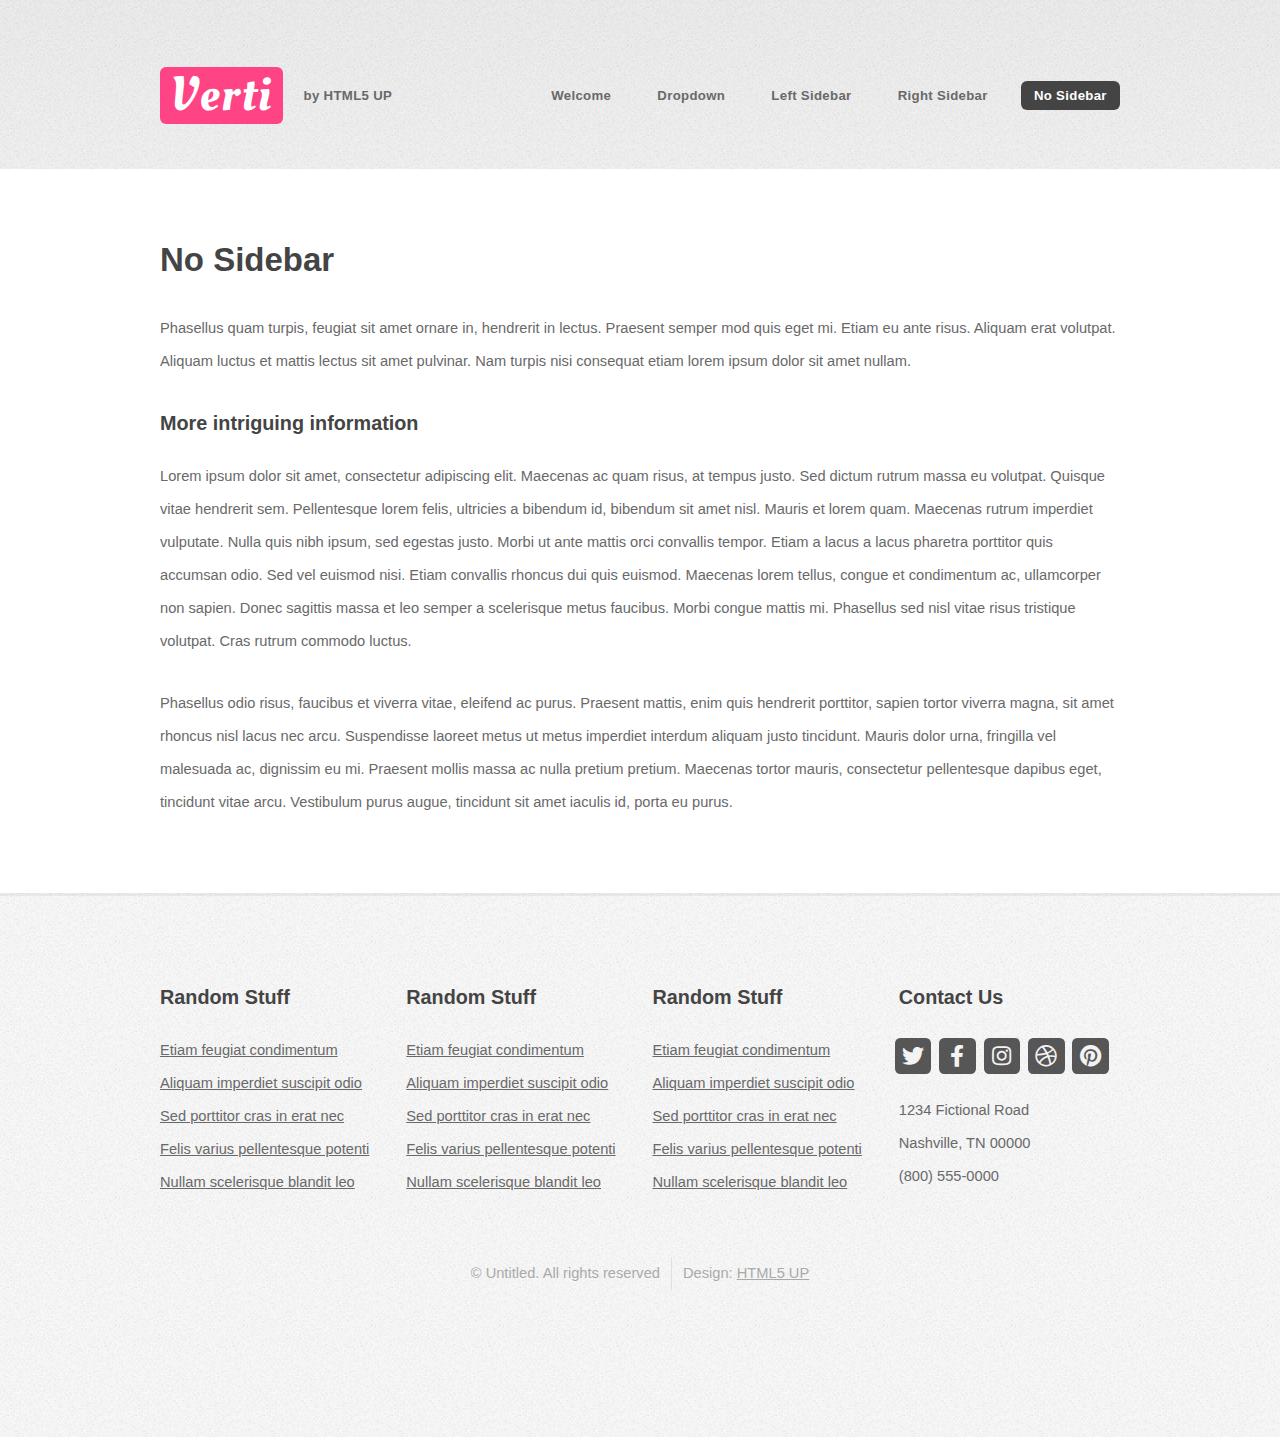
==== patterns.html @ 190aa1db "." ====
<!DOCTYPE HTML>
<!--
	Verti by HTML5 UP
	html5up.net | @ajlkn
	Free for personal and commercial use under the CCA 3.0 license (html5up.net/license)
-->
<html>
	<head>
		<title>Verti by HTML5 UP</title>
		<meta charset="utf-8" />
		<meta name="viewport" content="width=device-width, initial-scale=1, user-scalable=no" />
		<link rel="stylesheet" href="assets/css/main.css" />
	</head>
	<body class="is-preload no-sidebar">
		<div id="page-wrapper">

			<!-- Header -->
				<div id="header-wrapper">
					<header id="header" class="container">

						<!-- Logo -->
							<div id="logo">
								<h1><a href="index.html">Verti</a></h1>
								<span>by HTML5 UP</span>
							</div>

						<!-- Nav -->
							<nav id="nav">
								<ul>
									<li><a href="index.html">Welcome</a></li>
									<li>
										<a href="#">Dropdown</a>
										<ul>
											<li><a href="#">Lorem ipsum dolor</a></li>
											<li><a href="#">Magna phasellus</a></li>
											<li>
												<a href="#">Phasellus consequat</a>
												<ul>
													<li><a href="#">Lorem ipsum dolor</a></li>
													<li><a href="#">Phasellus consequat</a></li>
													<li><a href="#">Magna phasellus</a></li>
													<li><a href="#">Etiam dolore nisl</a></li>
												</ul>
											</li>
											<li><a href="#">Veroeros feugiat</a></li>
										</ul>
									</li>
									<li><a href="left-sidebar.html">Left Sidebar</a></li>
									<li><a href="right-sidebar.html">Right Sidebar</a></li>
									<li class="current"><a href="no-sidebar.html">No Sidebar</a></li>
								</ul>
							</nav>

					</header>
				</div>

			<!-- Main -->
				<div id="main-wrapper">
					<div class="container">
						<div id="content">

							<!-- Content -->
								<article>

									<h2>No Sidebar</h2>

									<p>Phasellus quam turpis, feugiat sit amet ornare in, hendrerit in lectus.
									Praesent semper mod quis eget mi. Etiam eu ante risus. Aliquam erat volutpat.
									Aliquam luctus et mattis lectus sit amet pulvinar. Nam turpis nisi
									consequat etiam lorem ipsum dolor sit amet nullam.</p>

									<h3>More intriguing information</h3>
									<p>Lorem ipsum dolor sit amet, consectetur adipiscing elit. Maecenas ac quam risus, at tempus
									justo. Sed dictum rutrum massa eu volutpat. Quisque vitae hendrerit sem. Pellentesque lorem felis,
									ultricies a bibendum id, bibendum sit amet nisl. Mauris et lorem quam. Maecenas rutrum imperdiet
									vulputate. Nulla quis nibh ipsum, sed egestas justo. Morbi ut ante mattis orci convallis tempor.
									Etiam a lacus a lacus pharetra porttitor quis accumsan odio. Sed vel euismod nisi. Etiam convallis
									rhoncus dui quis euismod. Maecenas lorem tellus, congue et condimentum ac, ullamcorper non sapien.
									Donec sagittis massa et leo semper a scelerisque metus faucibus. Morbi congue mattis mi.
									Phasellus sed nisl vitae risus tristique volutpat. Cras rutrum commodo luctus.</p>

									<p>Phasellus odio risus, faucibus et viverra vitae, eleifend ac purus. Praesent mattis, enim
									quis hendrerit porttitor, sapien tortor viverra magna, sit amet rhoncus nisl lacus nec arcu.
									Suspendisse laoreet metus ut metus imperdiet interdum aliquam justo tincidunt. Mauris dolor urna,
									fringilla vel malesuada ac, dignissim eu mi. Praesent mollis massa ac nulla pretium pretium.
									Maecenas tortor mauris, consectetur pellentesque dapibus eget, tincidunt vitae arcu.
									Vestibulum purus augue, tincidunt sit amet iaculis id, porta eu purus.</p>

								</article>

						</div>
					</div>
				</div>

			<!-- Footer -->
				<div id="footer-wrapper">
					<footer id="footer" class="container">
						<div class="row">
							<div class="col-3 col-6-medium col-12-small">

								<!-- Links -->
									<section class="widget links">
										<h3>Random Stuff</h3>
										<ul class="style2">
											<li><a href="#">Etiam feugiat condimentum</a></li>
											<li><a href="#">Aliquam imperdiet suscipit odio</a></li>
											<li><a href="#">Sed porttitor cras in erat nec</a></li>
											<li><a href="#">Felis varius pellentesque potenti</a></li>
											<li><a href="#">Nullam scelerisque blandit leo</a></li>
										</ul>
									</section>

							</div>
							<div class="col-3 col-6-medium col-12-small">

								<!-- Links -->
									<section class="widget links">
										<h3>Random Stuff</h3>
										<ul class="style2">
											<li><a href="#">Etiam feugiat condimentum</a></li>
											<li><a href="#">Aliquam imperdiet suscipit odio</a></li>
											<li><a href="#">Sed porttitor cras in erat nec</a></li>
											<li><a href="#">Felis varius pellentesque potenti</a></li>
											<li><a href="#">Nullam scelerisque blandit leo</a></li>
										</ul>
									</section>

							</div>
							<div class="col-3 col-6-medium col-12-small">

								<!-- Links -->
									<section class="widget links">
										<h3>Random Stuff</h3>
										<ul class="style2">
											<li><a href="#">Etiam feugiat condimentum</a></li>
											<li><a href="#">Aliquam imperdiet suscipit odio</a></li>
											<li><a href="#">Sed porttitor cras in erat nec</a></li>
											<li><a href="#">Felis varius pellentesque potenti</a></li>
											<li><a href="#">Nullam scelerisque blandit leo</a></li>
										</ul>
									</section>

							</div>
							<div class="col-3 col-6-medium col-12-small">

								<!-- Contact -->
									<section class="widget contact">
										<h3>Contact Us</h3>
										<ul>
											<li><a href="#" class="icon brands fa-twitter"><span class="label">Twitter</span></a></li>
											<li><a href="#" class="icon brands fa-facebook-f"><span class="label">Facebook</span></a></li>
											<li><a href="#" class="icon brands fa-instagram"><span class="label">Instagram</span></a></li>
											<li><a href="#" class="icon brands fa-dribbble"><span class="label">Dribbble</span></a></li>
											<li><a href="#" class="icon brands fa-pinterest"><span class="label">Pinterest</span></a></li>
										</ul>
										<p>1234 Fictional Road<br />
										Nashville, TN 00000<br />
										(800) 555-0000</p>
									</section>

							</div>
						</div>
						<div class="row">
							<div class="col-12">
								<div id="copyright">
									<ul class="menu">
										<li>&copy; Untitled. All rights reserved</li><li>Design: <a href="http://html5up.net">HTML5 UP</a></li>
									</ul>
								</div>
							</div>
						</div>
					</footer>
				</div>

			</div>

		<!-- Scripts -->

			<script src="assets/js/jquery.min.js"></script>
			<script src="assets/js/jquery.dropotron.min.js"></script>
			<script src="assets/js/browser.min.js"></script>
			<script src="assets/js/breakpoints.min.js"></script>
			<script src="assets/js/util.js"></script>
			<script src="assets/js/main.js"></script>

	</body>
</html>
---- assets/css/main.css ----
@import url("fontawesome-all.min.css");
@import url("https://fonts.googleapis.com/css?family=Oleo+Script:400|Open+Sans:300,300italic,600,600italic,800");

/*
	Verti by HTML5 UP
	html5up.net | @ajlkn
	Free for personal and commercial use under the CCA 3.0 license (html5up.net/license)
*/

html, body, div, span, applet, object,
iframe, h1, h2, h3, h4, h5, h6, p, blockquote,
pre, a, abbr, acronym, address, big, cite,
code, del, dfn, em, img, ins, kbd, q, s, samp,
small, strike, strong, sub, sup, tt, var, b,
u, i, center, dl, dt, dd, ol, ul, li, fieldset,
form, label, legend, table, caption, tbody,
tfoot, thead, tr, th, td, article, aside,
canvas, details, embed, figure, figcaption,
footer, header, hgroup, menu, nav, output, ruby,
section, summary, time, mark, audio, video {
	margin: 0;
	padding: 0;
	border: 0;
	font-size: 100%;
	font: inherit;
	vertical-align: baseline;}

article, aside, details, figcaption, figure,
footer, header, hgroup, menu, nav, section {
	display: block;}

body {
	line-height: 1;
}

ol, ul {
	list-style: none;
}

blockquote, q {
	quotes: none;
}

	blockquote:before, blockquote:after, q:before, q:after {
		content: '';
		content: none;
	}

table {
	border-collapse: collapse;
	border-spacing: 0;
}

body {
	-webkit-text-size-adjust: none;
}

mark {
	background-color: transparent;
	color: inherit;
}

input::-moz-focus-inner {
	border: 0;
	padding: 0;
}

input, select, textarea {
	-moz-appearance: none;
	-webkit-appearance: none;
	-ms-appearance: none;
	appearance: none;
}

/* Basic */

	@-ms-viewport {
		width: device-width;
	}

	html {
		box-sizing: border-box;
	}

	*, *:before, *:after {
		box-sizing: inherit;
	}

	body {
		background-image: -moz-linear-gradient(top, rgba(0, 0, 0, 0.05), rgba(0, 0, 0, 0)), url("images/bg01.png");
		background-image: -webkit-linear-gradient(top, rgba(0, 0, 0, 0.05), rgba(0, 0, 0, 0)), url("images/bg01.png");
		background-image: -ms-linear-gradient(top, rgba(0, 0, 0, 0.05), rgba(0, 0, 0, 0)), url("images/bg01.png");
		background-image: linear-gradient(top, rgba(0, 0, 0, 0.05), rgba(0, 0, 0, 0)), url("images/bg01.png");
		background-color: #f7f7f7;
		background-position: top left, top left;
		background-repeat: repeat-x, repeat;
		background-size: 100% 30em, auto;
		font-family: 'Arial Rounded MT Bold', 'Arial Narrow', 'Trebuchet MS', 'Gill Sans', 'Lucida Sans', 'Comic Sans MS', 'Tahoma', 'Century Gothic', sans-serif;
		font-size: 13pt;
		color: #696969;
		font-weight: 300;
		line-height: 2.25em;
	}

		body.is-preload *, body.is-preload *:before, body.is-preload *:after {
			-moz-animation: none !important;
			-webkit-animation: none !important;
			-ms-animation: none !important;
			animation: none !important;
			-moz-transition: none !important;
			-webkit-transition: none !important;
			-ms-transition: none !important;
			transition: none !important;
		}

	input, select, textarea {
		font-family: 'Open Sans', sans-serif;
		font-size: 13pt;
		color: #696969;
		font-weight: 300;
		line-height: 2.25em;
	}

	a {
		color: #0090c5;
		text-decoration: underline;
	}

		a:hover {
			text-decoration: none;
		}

	h1, h2, h3, h4, h5, h6 {
		color: #444;
		font-weight: 800;
	}

		h1 a, h2 a, h3 a, h4 a, h5 a, h6 a {
			color: inherit;
			text-decoration: none;
			outline: 0;
		}

	h2 {
		font-size: 2.25em;
		margin: 0 0 1.1em 0;
		line-height: 1em;
	}

	h3 {
		font-size: 1.35em;
		margin: 0 0 1em 0;
	}

	b, strong {
		font-weight: 600;
		color: #444;
	}

	i, em {
		font-style: italic;
	}

	br.clear {
		clear: both;
	}

	sub {
		position: relative;
		top: 0.5em;
		font-size: 0.8em;
	}

	sup {
		position: relative;
		top: -0.5em;
		font-size: 0.8em;
	}

	hr {
		border: 0;
		border-top: solid 1px #eee;
	}

	blockquote {
		border-left: solid 0.5em #eee;
		padding: 1em 0 1em 2em;
		font-style: italic;
	}

	p, ul, ol, dl, table {
		margin-bottom: 2em;
	}

/* Container */

	.container {
		margin: 0 auto;
		max-width: 100%;
		width: 1400px;
	}

		@media screen and (max-width: 1680px) {

			.container {
				width: 1200px;
			}

		}

		@media screen and (max-width: 1280px) {

			.container {
				width: 960px;
			}

		}

		@media screen and (max-width: 980px) {

			.container {
				width: 90%;
			}

		}

		@media screen and (max-width: 736px) {

			.container {
				width: 100%;
			}

		}

/* Row */

	.row {
		display: flex;
		flex-wrap: wrap;
		box-sizing: border-box;
		align-items: stretch;
	}

		.row > * {
			box-sizing: border-box;
		}

		.row.gtr-uniform > * > :last-child {
			margin-bottom: 0;
		}

		.row.aln-left {
			justify-content: flex-start;
		}

		.row.aln-center {
			justify-content: center;
		}

		.row.aln-right {
			justify-content: flex-end;
		}

		.row.aln-top {
			align-items: flex-start;
		}

		.row.aln-middle {
			align-items: center;
		}

		.row.aln-bottom {
			align-items: flex-end;
		}

		.row > .imp {
			order: -1;
		}

		.row > .col-1 {
			width: 8.33333%;
		}

		.row > .off-1 {
			margin-left: 8.33333%;
		}

		.row > .col-2 {
			width: 16.66667%;
		}

		.row > .off-2 {
			margin-left: 16.66667%;
		}

		.row > .col-3 {
			width: 25%;
		}

		.row > .off-3 {
			margin-left: 25%;
		}

		.row > .col-4 {
			width: 33.33333%;
		}

		.row > .off-4 {
			margin-left: 33.33333%;
		}

		.row > .col-5 {
			width: 41.66667%;
		}

		.row > .off-5 {
			margin-left: 41.66667%;
		}

		.row > .col-6 {
			width: 50%;
		}

		.row > .off-6 {
			margin-left: 50%;
		}

		.row > .col-7 {
			width: 58.33333%;
		}

		.row > .off-7 {
			margin-left: 58.33333%;
		}

		.row > .col-8 {
			width: 66.66667%;
		}

		.row > .off-8 {
			margin-left: 66.66667%;
		}

		.row > .col-9 {
			width: 75%;
		}

		.row > .off-9 {
			margin-left: 75%;
		}

		.row > .col-10 {
			width: 83.33333%;
		}

		.row > .off-10 {
			margin-left: 83.33333%;
		}

		.row > .col-11 {
			width: 91.66667%;
		}

		.row > .off-11 {
			margin-left: 91.66667%;
		}

		.row > .col-12 {
			width: 100%;
		}

		.row > .off-12 {
			margin-left: 100%;
		}

		.row.gtr-0 {
			margin-top: 0px;
			margin-left: 0px;
		}

			.row.gtr-0 > * {
				padding: 0px 0 0 0px;
			}

			.row.gtr-0.gtr-uniform {
				margin-top: 0px;
			}

				.row.gtr-0.gtr-uniform > * {
					padding-top: 0px;
				}

		.row.gtr-25 {
			margin-top: -10px;
			margin-left: -10px;
		}

			.row.gtr-25 > * {
				padding: 10px 0 0 10px;
			}

			.row.gtr-25.gtr-uniform {
				margin-top: -10px;
			}

				.row.gtr-25.gtr-uniform > * {
					padding-top: 10px;
				}

		.row.gtr-50 {
			margin-top: -20px;
			margin-left: -20px;
		}

			.row.gtr-50 > * {
				padding: 20px 0 0 20px;
			}

			.row.gtr-50.gtr-uniform {
				margin-top: -20px;
			}

				.row.gtr-50.gtr-uniform > * {
					padding-top: 20px;
				}

		.row {
			margin-top: -40px;
			margin-left: -40px;
		}

			.row > * {
				padding: 40px 0 0 40px;
			}

			.row.gtr-uniform {
				margin-top: -40px;
			}

				.row.gtr-uniform > * {
					padding-top: 40px;
				}

		.row.gtr-150 {
			margin-top: -60px;
			margin-left: -60px;
		}

			.row.gtr-150 > * {
				padding: 60px 0 0 60px;
			}

			.row.gtr-150.gtr-uniform {
				margin-top: -60px;
			}

				.row.gtr-150.gtr-uniform > * {
					padding-top: 60px;
				}

		.row.gtr-200 {
			margin-top: -80px;
			margin-left: -80px;
		}

			.row.gtr-200 > * {
				padding: 80px 0 0 80px;
			}

			.row.gtr-200.gtr-uniform {
				margin-top: -80px;
			}

				.row.gtr-200.gtr-uniform > * {
					padding-top: 80px;
				}

		@media screen and (max-width: 1680px) {

			.row {
				display: flex;
				flex-wrap: wrap;
				box-sizing: border-box;
				align-items: stretch;
			}

				.row > * {
					box-sizing: border-box;
				}

				.row.gtr-uniform > * > :last-child {
					margin-bottom: 0;
				}

				.row.aln-left {
					justify-content: flex-start;
				}

				.row.aln-center {
					justify-content: center;
				}

				.row.aln-right {
					justify-content: flex-end;
				}

				.row.aln-top {
					align-items: flex-start;
				}

				.row.aln-middle {
					align-items: center;
				}

				.row.aln-bottom {
					align-items: flex-end;
				}

				.row > .imp-xlarge {
					order: -1;
				}

				.row > .col-1-xlarge {
					width: 8.33333%;
				}

				.row > .off-1-xlarge {
					margin-left: 8.33333%;
				}

				.row > .col-2-xlarge {
					width: 16.66667%;
				}

				.row > .off-2-xlarge {
					margin-left: 16.66667%;
				}

				.row > .col-3-xlarge {
					width: 25%;
				}

				.row > .off-3-xlarge {
					margin-left: 25%;
				}

				.row > .col-4-xlarge {
					width: 33.33333%;
				}

				.row > .off-4-xlarge {
					margin-left: 33.33333%;
				}

				.row > .col-5-xlarge {
					width: 41.66667%;
				}

				.row > .off-5-xlarge {
					margin-left: 41.66667%;
				}

				.row > .col-6-xlarge {
					width: 50%;
				}

				.row > .off-6-xlarge {
					margin-left: 50%;
				}

				.row > .col-7-xlarge {
					width: 58.33333%;
				}

				.row > .off-7-xlarge {
					margin-left: 58.33333%;
				}

				.row > .col-8-xlarge {
					width: 66.66667%;
				}

				.row > .off-8-xlarge {
					margin-left: 66.66667%;
				}

				.row > .col-9-xlarge {
					width: 75%;
				}

				.row > .off-9-xlarge {
					margin-left: 75%;
				}

				.row > .col-10-xlarge {
					width: 83.33333%;
				}

				.row > .off-10-xlarge {
					margin-left: 83.33333%;
				}

				.row > .col-11-xlarge {
					width: 91.66667%;
				}

				.row > .off-11-xlarge {
					margin-left: 91.66667%;
				}

				.row > .col-12-xlarge {
					width: 100%;
				}

				.row > .off-12-xlarge {
					margin-left: 100%;
				}

				.row.gtr-0 {
					margin-top: 0px;
					margin-left: 0px;
				}

					.row.gtr-0 > * {
						padding: 0px 0 0 0px;
					}

					.row.gtr-0.gtr-uniform {
						margin-top: 0px;
					}

						.row.gtr-0.gtr-uniform > * {
							padding-top: 0px;
						}

				.row.gtr-25 {
					margin-top: -10px;
					margin-left: -10px;
				}

					.row.gtr-25 > * {
						padding: 10px 0 0 10px;
					}

					.row.gtr-25.gtr-uniform {
						margin-top: -10px;
					}

						.row.gtr-25.gtr-uniform > * {
							padding-top: 10px;
						}

				.row.gtr-50 {
					margin-top: -20px;
					margin-left: -20px;
				}

					.row.gtr-50 > * {
						padding: 20px 0 0 20px;
					}

					.row.gtr-50.gtr-uniform {
						margin-top: -20px;
					}

						.row.gtr-50.gtr-uniform > * {
							padding-top: 20px;
						}

				.row {
					margin-top: -40px;
					margin-left: -40px;
				}

					.row > * {
						padding: 40px 0 0 40px;
					}

					.row.gtr-uniform {
						margin-top: -40px;
					}

						.row.gtr-uniform > * {
							padding-top: 40px;
						}

				.row.gtr-150 {
					margin-top: -60px;
					margin-left: -60px;
				}

					.row.gtr-150 > * {
						padding: 60px 0 0 60px;
					}

					.row.gtr-150.gtr-uniform {
						margin-top: -60px;
					}

						.row.gtr-150.gtr-uniform > * {
							padding-top: 60px;
						}

				.row.gtr-200 {
					margin-top: -80px;
					margin-left: -80px;
				}

					.row.gtr-200 > * {
						padding: 80px 0 0 80px;
					}

					.row.gtr-200.gtr-uniform {
						margin-top: -80px;
					}

						.row.gtr-200.gtr-uniform > * {
							padding-top: 80px;
						}

		}

		@media screen and (max-width: 1280px) {

			.row {
				display: flex;
				flex-wrap: wrap;
				box-sizing: border-box;
				align-items: stretch;
			}

				.row > * {
					box-sizing: border-box;
				}

				.row.gtr-uniform > * > :last-child {
					margin-bottom: 0;
				}

				.row.aln-left {
					justify-content: flex-start;
				}

				.row.aln-center {
					justify-content: center;
				}

				.row.aln-right {
					justify-content: flex-end;
				}

				.row.aln-top {
					align-items: flex-start;
				}

				.row.aln-middle {
					align-items: center;
				}

				.row.aln-bottom {
					align-items: flex-end;
				}

				.row > .imp-large {
					order: -1;
				}

				.row > .col-1-large {
					width: 8.33333%;
				}

				.row > .off-1-large {
					margin-left: 8.33333%;
				}

				.row > .col-2-large {
					width: 16.66667%;
				}

				.row > .off-2-large {
					margin-left: 16.66667%;
				}

				.row > .col-3-large {
					width: 25%;
				}

				.row > .off-3-large {
					margin-left: 25%;
				}

				.row > .col-4-large {
					width: 33.33333%;
				}

				.row > .off-4-large {
					margin-left: 33.33333%;
				}

				.row > .col-5-large {
					width: 41.66667%;
				}

				.row > .off-5-large {
					margin-left: 41.66667%;
				}

				.row > .col-6-large {
					width: 50%;
				}

				.row > .off-6-large {
					margin-left: 50%;
				}

				.row > .col-7-large {
					width: 58.33333%;
				}

				.row > .off-7-large {
					margin-left: 58.33333%;
				}

				.row > .col-8-large {
					width: 66.66667%;
				}

				.row > .off-8-large {
					margin-left: 66.66667%;
				}

				.row > .col-9-large {
					width: 75%;
				}

				.row > .off-9-large {
					margin-left: 75%;
				}

				.row > .col-10-large {
					width: 83.33333%;
				}

				.row > .off-10-large {
					margin-left: 83.33333%;
				}

				.row > .col-11-large {
					width: 91.66667%;
				}

				.row > .off-11-large {
					margin-left: 91.66667%;
				}

				.row > .col-12-large {
					width: 100%;
				}

				.row > .off-12-large {
					margin-left: 100%;
				}

				.row.gtr-0 {
					margin-top: 0px;
					margin-left: 0px;
				}

					.row.gtr-0 > * {
						padding: 0px 0 0 0px;
					}

					.row.gtr-0.gtr-uniform {
						margin-top: 0px;
					}

						.row.gtr-0.gtr-uniform > * {
							padding-top: 0px;
						}

				.row.gtr-25 {
					margin-top: -6.25px;
					margin-left: -6.25px;
				}

					.row.gtr-25 > * {
						padding: 6.25px 0 0 6.25px;
					}

					.row.gtr-25.gtr-uniform {
						margin-top: -6.25px;
					}

						.row.gtr-25.gtr-uniform > * {
							padding-top: 6.25px;
						}

				.row.gtr-50 {
					margin-top: -12.5px;
					margin-left: -12.5px;
				}

					.row.gtr-50 > * {
						padding: 12.5px 0 0 12.5px;
					}

					.row.gtr-50.gtr-uniform {
						margin-top: -12.5px;
					}

						.row.gtr-50.gtr-uniform > * {
							padding-top: 12.5px;
						}

				.row {
					margin-top: -25px;
					margin-left: -25px;
				}

					.row > * {
						padding: 25px 0 0 25px;
					}

					.row.gtr-uniform {
						margin-top: -25px;
					}

						.row.gtr-uniform > * {
							padding-top: 25px;
						}

				.row.gtr-150 {
					margin-top: -37.5px;
					margin-left: -37.5px;
				}

					.row.gtr-150 > * {
						padding: 37.5px 0 0 37.5px;
					}

					.row.gtr-150.gtr-uniform {
						margin-top: -37.5px;
					}

						.row.gtr-150.gtr-uniform > * {
							padding-top: 37.5px;
						}

				.row.gtr-200 {
					margin-top: -50px;
					margin-left: -50px;
				}

					.row.gtr-200 > * {
						padding: 50px 0 0 50px;
					}

					.row.gtr-200.gtr-uniform {
						margin-top: -50px;
					}

						.row.gtr-200.gtr-uniform > * {
							padding-top: 50px;
						}

		}

		@media screen and (max-width: 980px) {

			.row {
				display: flex;
				flex-wrap: wrap;
				box-sizing: border-box;
				align-items: stretch;
			}

				.row > * {
					box-sizing: border-box;
				}

				.row.gtr-uniform > * > :last-child {
					margin-bottom: 0;
				}

				.row.aln-left {
					justify-content: flex-start;
				}

				.row.aln-center {
					justify-content: center;
				}

				.row.aln-right {
					justify-content: flex-end;
				}

				.row.aln-top {
					align-items: flex-start;
				}

				.row.aln-middle {
					align-items: center;
				}

				.row.aln-bottom {
					align-items: flex-end;
				}

				.row > .imp-medium {
					order: -1;
				}

				.row > .col-1-medium {
					width: 8.33333%;
				}

				.row > .off-1-medium {
					margin-left: 8.33333%;
				}

				.row > .col-2-medium {
					width: 16.66667%;
				}

				.row > .off-2-medium {
					margin-left: 16.66667%;
				}

				.row > .col-3-medium {
					width: 25%;
				}

				.row > .off-3-medium {
					margin-left: 25%;
				}

				.row > .col-4-medium {
					width: 33.33333%;
				}

				.row > .off-4-medium {
					margin-left: 33.33333%;
				}

				.row > .col-5-medium {
					width: 41.66667%;
				}

				.row > .off-5-medium {
					margin-left: 41.66667%;
				}

				.row > .col-6-medium {
					width: 50%;
				}

				.row > .off-6-medium {
					margin-left: 50%;
				}

				.row > .col-7-medium {
					width: 58.33333%;
				}

				.row > .off-7-medium {
					margin-left: 58.33333%;
				}

				.row > .col-8-medium {
					width: 66.66667%;
				}

				.row > .off-8-medium {
					margin-left: 66.66667%;
				}

				.row > .col-9-medium {
					width: 75%;
				}

				.row > .off-9-medium {
					margin-left: 75%;
				}

				.row > .col-10-medium {
					width: 83.33333%;
				}

				.row > .off-10-medium {
					margin-left: 83.33333%;
				}

				.row > .col-11-medium {
					width: 91.66667%;
				}

				.row > .off-11-medium {
					margin-left: 91.66667%;
				}

				.row > .col-12-medium {
					width: 100%;
				}

				.row > .off-12-medium {
					margin-left: 100%;
				}

				.row.gtr-0 {
					margin-top: 0px;
					margin-left: 0px;
				}

					.row.gtr-0 > * {
						padding: 0px 0 0 0px;
					}

					.row.gtr-0.gtr-uniform {
						margin-top: 0px;
					}

						.row.gtr-0.gtr-uniform > * {
							padding-top: 0px;
						}

				.row.gtr-25 {
					margin-top: -6.25px;
					margin-left: -6.25px;
				}

					.row.gtr-25 > * {
						padding: 6.25px 0 0 6.25px;
					}

					.row.gtr-25.gtr-uniform {
						margin-top: -6.25px;
					}

						.row.gtr-25.gtr-uniform > * {
							padding-top: 6.25px;
						}

				.row.gtr-50 {
					margin-top: -12.5px;
					margin-left: -12.5px;
				}

					.row.gtr-50 > * {
						padding: 12.5px 0 0 12.5px;
					}

					.row.gtr-50.gtr-uniform {
						margin-top: -12.5px;
					}

						.row.gtr-50.gtr-uniform > * {
							padding-top: 12.5px;
						}

				.row {
					margin-top: -25px;
					margin-left: -25px;
				}

					.row > * {
						padding: 25px 0 0 25px;
					}

					.row.gtr-uniform {
						margin-top: -25px;
					}

						.row.gtr-uniform > * {
							padding-top: 25px;
						}

				.row.gtr-150 {
					margin-top: -37.5px;
					margin-left: -37.5px;
				}

					.row.gtr-150 > * {
						padding: 37.5px 0 0 37.5px;
					}

					.row.gtr-150.gtr-uniform {
						margin-top: -37.5px;
					}

						.row.gtr-150.gtr-uniform > * {
							padding-top: 37.5px;
						}

				.row.gtr-200 {
					margin-top: -50px;
					margin-left: -50px;
				}

					.row.gtr-200 > * {
						padding: 50px 0 0 50px;
					}

					.row.gtr-200.gtr-uniform {
						margin-top: -50px;
					}

						.row.gtr-200.gtr-uniform > * {
							padding-top: 50px;
						}

		}

		@media screen and (max-width: 736px) {

			.row {
				display: flex;
				flex-wrap: wrap;
				box-sizing: border-box;
				align-items: stretch;
			}

				.row > * {
					box-sizing: border-box;
				}

				.row.gtr-uniform > * > :last-child {
					margin-bottom: 0;
				}

				.row.aln-left {
					justify-content: flex-start;
				}

				.row.aln-center {
					justify-content: center;
				}

				.row.aln-right {
					justify-content: flex-end;
				}

				.row.aln-top {
					align-items: flex-start;
				}

				.row.aln-middle {
					align-items: center;
				}

				.row.aln-bottom {
					align-items: flex-end;
				}

				.row > .imp-small {
					order: -1;
				}

				.row > .col-1-small {
					width: 8.33333%;
				}

				.row > .off-1-small {
					margin-left: 8.33333%;
				}

				.row > .col-2-small {
					width: 16.66667%;
				}

				.row > .off-2-small {
					margin-left: 16.66667%;
				}

				.row > .col-3-small {
					width: 25%;
				}

				.row > .off-3-small {
					margin-left: 25%;
				}

				.row > .col-4-small {
					width: 33.33333%;
				}

				.row > .off-4-small {
					margin-left: 33.33333%;
				}

				.row > .col-5-small {
					width: 41.66667%;
				}

				.row > .off-5-small {
					margin-left: 41.66667%;
				}

				.row > .col-6-small {
					width: 50%;
				}

				.row > .off-6-small {
					margin-left: 50%;
				}

				.row > .col-7-small {
					width: 58.33333%;
				}

				.row > .off-7-small {
					margin-left: 58.33333%;
				}

				.row > .col-8-small {
					width: 66.66667%;
				}

				.row > .off-8-small {
					margin-left: 66.66667%;
				}

				.row > .col-9-small {
					width: 75%;
				}

				.row > .off-9-small {
					margin-left: 75%;
				}

				.row > .col-10-small {
					width: 83.33333%;
				}

				.row > .off-10-small {
					margin-left: 83.33333%;
				}

				.row > .col-11-small {
					width: 91.66667%;
				}

				.row > .off-11-small {
					margin-left: 91.66667%;
				}

				.row > .col-12-small {
					width: 100%;
				}

				.row > .off-12-small {
					margin-left: 100%;
				}

				.row.gtr-0 {
					margin-top: 0px;
					margin-left: 0px;
				}

					.row.gtr-0 > * {
						padding: 0px 0 0 0px;
					}

					.row.gtr-0.gtr-uniform {
						margin-top: 0px;
					}

						.row.gtr-0.gtr-uniform > * {
							padding-top: 0px;
						}

				.row.gtr-25 {
					margin-top: -5px;
					margin-left: -5px;
				}

					.row.gtr-25 > * {
						padding: 5px 0 0 5px;
					}

					.row.gtr-25.gtr-uniform {
						margin-top: -5px;
					}

						.row.gtr-25.gtr-uniform > * {
							padding-top: 5px;
						}

				.row.gtr-50 {
					margin-top: -10px;
					margin-left: -10px;
				}

					.row.gtr-50 > * {
						padding: 10px 0 0 10px;
					}

					.row.gtr-50.gtr-uniform {
						margin-top: -10px;
					}

						.row.gtr-50.gtr-uniform > * {
							padding-top: 10px;
						}

				.row {
					margin-top: -20px;
					margin-left: -20px;
				}

					.row > * {
						padding: 20px 0 0 20px;
					}

					.row.gtr-uniform {
						margin-top: -20px;
					}

						.row.gtr-uniform > * {
							padding-top: 20px;
						}

				.row.gtr-150 {
					margin-top: -30px;
					margin-left: -30px;
				}

					.row.gtr-150 > * {
						padding: 30px 0 0 30px;
					}

					.row.gtr-150.gtr-uniform {
						margin-top: -30px;
					}

						.row.gtr-150.gtr-uniform > * {
							padding-top: 30px;
						}

				.row.gtr-200 {
					margin-top: -40px;
					margin-left: -40px;
				}

					.row.gtr-200 > * {
						padding: 40px 0 0 40px;
					}

					.row.gtr-200.gtr-uniform {
						margin-top: -40px;
					}

						.row.gtr-200.gtr-uniform > * {
							padding-top: 40px;
						}

		}

/* Section/Article */

	section, article {
		margin-bottom: 5em;
	}

	section > :last-child,
	article > :last-child,
	section:last-child,
	article:last-child {
		margin-bottom: 0;
	}

	header {
		margin: 0 0 2em 0;
	}

		header h2, header h3 {
			margin: 0 0 0.25em 0;
		}

		header p {
			margin: 0;
		}

	footer {
		margin: 2.5em 0 0 0;
	}

/* Forms */

	form label {
		display: block;
		font-weight: 800;
		margin: 0 0 1em 0;
		font-size: 0.8em;
		color: #444;
	}

	form input[type="text"],
	form input[type="email"],
	form input[type="password"],
	form select,
	form textarea {
		-webkit-appearance: none;
		display: block;
		width: 100%;
		border-radius: 8px;
		border: solid 1px #eee;
	}

		form input[type="text"]:focus,
		form input[type="email"]:focus,
		form input[type="password"]:focus,
		form select:focus,
		form textarea:focus {
			border-color: #0090c5;
		}

	form input[type="text"],
	form input[type="email"],
	form input[type="password"] {
		line-height: 3em;
		padding: 0 1em;
	}

	form select {
		line-height: 3em;
		padding: 0 1em;
	}

	form textarea {
		min-height: 9em;
		padding: 1em;
	}

	form ::-webkit-input-placeholder {
		color: #555 !important;
	}

	form :-moz-placeholder {
		color: #555 !important;
	}

	form ::-moz-placeholder {
		color: #555 !important;
	}

	form :-ms-input-placeholder {
		color: #555 !important;
	}

	form ::-moz-focus-inner {
		border: 0;
	}

/* Tables */

	table {
		width: 100%;
	}

		table tr {
			border-top: solid 1px #eee;
		}

			table tr:first-child {
				border-top: 0;
			}

		table td {
			padding: 0.5em 1em 0.5em 1em;
		}

		table th {
			text-align: left;
			padding: 0.5em 1em 0.5em 1em;
			font-weight: 800;
			margin: 0 0 1em 0;
		}

		table thead {
			background: #404248;
			color: #fff;
		}

/* Image */

	.image {
		display: inline-block;
		outline: 0;
	}

		.image img {
			display: block;
			width: 100%;
			border-radius: 8px;
		}

		.image.fit {
			display: block;
			width: 100%;
		}

		.image.featured {
			display: block;
			width: 100%;
			margin: 0 0 2.5em 0;
		}

		.image.left {
			float: left;
			margin: 0 2em 2em 0;
		}

		.image.centered {
			display: block;
			margin: 0 0 2.5em 0;
		}

			.image.centered img {
				margin: 0 auto;
				width: auto;
			}

/* Button */

	input[type="button"],
	input[type="submit"],
	input[type="reset"],
	button,
	.button {
		-moz-transition: background-color .25s ease-in-out;
		-webkit-transition: background-color .25s ease-in-out;
		-ms-transition: background-color .25s ease-in-out;
		transition: background-color .25s ease-in-out;
		-webkit-appearance: none;
		position: relative;
		display: inline-block;
		background: #0090c5;
		color: #fff;
		text-decoration: none;
		border-radius: 6px;
		font-weight: 800;
		outline: 0;
		border: 0;
		cursor: pointer;
		font-size: 1.35em;
		padding: 0.6em 1.5em;
	}

		input[type="button"].icon:before,
		input[type="submit"].icon:before,
		input[type="reset"].icon:before,
		button.icon:before,
		.button.icon:before {
			position: relative;
			margin-right: 0.5em;
			top: 0.05em;
		}

		input[type="button"]:hover,
		input[type="submit"]:hover,
		input[type="reset"]:hover,
		button:hover,
		.button:hover {
			background: #10a0d5;
		}

		input[type="button"]:active,
		input[type="submit"]:active,
		input[type="reset"]:active,
		button:active,
		.button:active {
			background: #20b0e5;
		}

		input[type="button"].alt,
		input[type="submit"].alt,
		input[type="reset"].alt,
		button.alt,
		.button.alt {
			background: #f1f1f1;
			background: rgba(0, 0, 0, 0.05);
			color: #444;
		}

			input[type="button"].alt:hover,
			input[type="submit"].alt:hover,
			input[type="reset"].alt:hover,
			button.alt:hover,
			.button.alt:hover {
				background: #e8e8e8;
				background: rgba(0, 0, 0, 0.085);
			}

			input[type="button"].alt:active,
			input[type="submit"].alt:active,
			input[type="reset"].alt:active,
			button.alt:active,
			.button.alt:active {
				background: #e4e4e4;
				background: rgba(0, 0, 0, 0.15);
			}

		input[type="button"].large,
		input[type="submit"].large,
		input[type="reset"].large,
		button.large,
		.button.large {
			font-size: 2.25em;
			padding: 0.8em 0.9em;
		}

/* List */

	ul {
		list-style: disc;
		padding-left: 1em;
	}

		ul li {
			padding-left: 0.5em;
		}

		ul.style2 {
			list-style: none;
			padding-left: 0;
		}

			ul.style2 li {
				padding-left: 0;
			}

	ol {
		list-style: decimal;
		padding-left: 1.25em;
	}

		ol li {
			padding-left: 0.25em;
		}

/* Actions */

	ul.actions {
		list-style: none;
		padding-left: 0;
	}

		ul.actions li {
			display: inline-block;
			padding: 0 0 0 0.25em;
			margin: 0 0 0 0.25em;
		}

			ul.actions li:first-child {
				margin-left: 0;
				padding-left: 0;
			}

/* Menu */

	ul.menu {
		list-style: none;
		padding-left: 0;
	}

		ul.menu li {
			border-left: solid 1px #e0e0e0;
			display: inline-block;
			padding: 0 0 0 0.75em;
			margin: 0 0 0 0.75em;
		}

			ul.menu li:first-child {
				border-left: 0;
				margin-left: 0;
				padding-left: 0;
			}

/* Box */

	.box {
		background: #fff;
		border-radius: 6px;
		box-shadow: 0px 3px 0px 0px rgba(0, 0, 0, 0.05);
		padding: 2em;
	}

		.box.feature {
			padding: 0;
		}

			.box.feature .inner {
				padding: 4em 2em 3em 2em;
			}

			.box.feature h2 {
				font-size: 1.35em;
			}

			.box.feature p {
				margin: 0;
			}

			.box.feature .image {
				position: relative;
				margin: 0;
			}

				.box.feature .image img {
					border-bottom-left-radius: 0;
					border-bottom-right-radius: 0;
				}

/* Icons */

	.icon {
		text-decoration: none;
		position: relative;
		text-decoration: none;
	}

		.icon:before {
			-moz-osx-font-smoothing: grayscale;
			-webkit-font-smoothing: antialiased;
			display: inline-block;
			font-style: normal;
			font-variant: normal;
			text-rendering: auto;
			line-height: 1;
			text-transform: none !important;
			font-family: 'Font Awesome 5 Free';
			font-weight: 400;
		}

		.icon:before {
			line-height: inherit;
		}

		.icon.solid:before {
			font-weight: 900;
		}

		.icon.brands:before {
			font-family: 'Font Awesome 5 Brands';
		}

		.icon > .label {
			display: none;
		}

/* Widgets */

	.widget.thumbnails .grid {
		margin: 0 0 3em 0;
	}

	.widget.thumbnails .image {
		margin: 0;
	}

	.widget.contact ul {
		list-style: none;
		padding-left: 0;
		overflow: hidden;
		position: relative;
		left: -4px;
		top: 4px;
		margin-bottom: 1.5em;
	}

		.widget.contact ul li {
			display: inline-block;
			margin-right: 0.25em;
			padding-left: 0;
		}

			.widget.contact ul li a {
				-moz-transition: background-color .25s ease-in-out;
				-webkit-transition: background-color .25s ease-in-out;
				-ms-transition: background-color .25s ease-in-out;
				transition: background-color .25s ease-in-out;
				display: inline-block;
				width: 2.5em;
				height: 2.5em;
				text-align: center;
				line-height: 2.5em;
				border-radius: 0.35em;
				outline: 0;
				opacity: 0.75;
				text-decoration: none;
				background: #222222;
			}

				.widget.contact ul li a:before {
					color: #f3f3f3;
					font-size: 1.5em;
					line-height: inherit;
				}

				.widget.contact ul li a:hover {
					background: #444444;
				}

				.widget.contact ul li a:active {
					background: #666666;
				}

/* Wrappers */

	#header-wrapper {
		padding: 4.5em 0 3em 0;
	}

	#features-wrapper {
		padding: 3em 0 3em 0;
	}

	#main-wrapper {
		background: #fff;
		box-shadow: 0px 3px 0px 0px rgba(0, 0, 0, 0.05);
		padding: 5em 0 5em 0;
	}

	#footer-wrapper {
		padding: 6em 0 8em 0;
	}

/* Header */

	#header {
		position: relative;
	}

/* Logo */

	#logo {
		display: inline-block;
	}

		#logo h1 {
			background: #ff4486;
			color: #fff;
			border-radius: 6px;
			font-family: 'Oleo Script', serif;
			font-weight: 400;
			padding: 0.25em 0.2em 0.25em 0.2em;
			font-size: 3.25em;
			letter-spacing: 0.05em;
			display: inline-block;
			vertical-align: middle;
		}

		#logo span {
			font-weight: 800;
			line-height: 4.5em;
			letter-spacing: 0.025em;
			font-size: 0.9em;
			vertical-align: middle;
			margin: 0 0 0 1.25em;
		}

/* Nav */

	#nav {
		position: absolute;
		right: 0;
		top: 0;
		font-size: 0.9em;
	}

		#nav ul {
			list-style: none;
			padding-left: 0;
		}

			#nav ul li {
				float: left;
				line-height: 4.5em;
				padding-left: 1.5em;
			}

				#nav ul li a, #nav ul li span {
					-moz-transition: background-color .25s ease-in-out;
					-webkit-transition: background-color .25s ease-in-out;
					-ms-transition: background-color .25s ease-in-out;
					transition: background-color .25s ease-in-out;
					font-weight: 800;
					letter-spacing: 0.025em;
					color: #696969;
					text-decoration: none;
					border-radius: 6px;
					padding: 0.5em 1em 0.5em 1em;
				}

				#nav ul li > ul {
					display: none;
				}

				#nav ul li:hover a, #nav ul li:hover span {
					background: #fff;
				}

				#nav ul li.active a, #nav ul li.active span {
					background: #fff;
				}

				#nav ul li.current a {
					background: #444;
					color: #fff;
				}

	.dropotron {
		background: #fff;
		letter-spacing: 0.025em;
		color: #696969;
		text-decoration: none;
		border-radius: 6px;
		padding: 0.75em 0;
		min-width: 15em;
		box-shadow: inset 0 0 0 1px rgba(0, 0, 0, 0.1), 0 0.25em 0.25em 0.1em rgba(0, 0, 0, 0.025);
		margin-top: calc(-0.75em + 1px);
		margin-left: -1px;
		list-style: none;
		padding-left: 0;
	}

		.dropotron li {
			border-top: solid 1px #eee;
			line-height: 3em;
			padding-left: 0;
		}

			.dropotron li:first-child {
				border-top: 0;
			}

			.dropotron li > a, .dropotron li > span {
				-moz-transition: color .25s ease-in-out, background-color .25s ease-in-out;
				-webkit-transition: color .25s ease-in-out, background-color .25s ease-in-out;
				-ms-transition: color .25s ease-in-out, background-color .25s ease-in-out;
				transition: color .25s ease-in-out, background-color .25s ease-in-out;
				text-decoration: none;
				color: inherit;
				display: block;
				padding: 0 1.5em;
			}

				.dropotron li > a:hover, .dropotron li > span:hover {
					background: #eee;
				}

			.dropotron li.active > a, .dropotron li.active > span {
				background: #eee;
			}

		.dropotron.level-0 {
			font-size: 0.8em;
			margin-left: 1.5em;
			margin-top: 0;
		}

			.dropotron.level-0:before {
				content: '';
				position: absolute;
				top: -0.5em;
				left: 1em;
				border-bottom: solid 0.75em #ffffff;
				border-left: solid 0.75em transparent;
				border-right: solid 0.75em transparent;
				z-index: 1;
			}

/* Banner */

	#banner {
		position: relative;
		padding: 4.5em;
	}

		#banner h2 {
			font-size: 3.5em;
			margin: 0.1em 0 0.35em 0;
		}

		#banner p {
			font-size: 2.75em;
			line-height: 1.35em;
			margin: 0;
		}

		#banner .button {
			width: 100%;
			margin-bottom: 0.5em;
		}

			#banner .button.icon:before {
				position: absolute;
				right: 0.15em;
				top: 50%;
				margin-top: -0.5em;
			}

			#banner .button.alt {
				margin-bottom: 0;
			}

		#banner ul {
			list-style: none;
			padding-left: 0;
			margin: 0 0 0 2em;
		}

			#banner ul li {
				padding-left: 0;
			}

/* Footer */

	#footer {
		margin-top: 0;
	}

		#footer a {
			color: inherit;
		}

	#copyright {
		color: #aaa;
		padding: 4em 0 0 0;
		text-align: center;
	}

		#copyright a {
			color: inherit;
		}

/* XLarge */

	@media screen and (max-width: 1680px) {

		/* Basic */

			body, input, select, textarea {
				font-size: 12pt;
			}

	}

/* Large */

	@media screen and (max-width: 1280px) {

		/* Basic */

			body, input, select, textarea {
				font-size: 11pt;
			}

	}

/* Medium */

	#navPanel, #navToggle {
		display: none;
	}

	@media screen and (max-width: 980px) {

		/* Basic */

			html, body {
				overflow-x: hidden;
			}

			body, input, select, textarea {
				font-size: 11pt;
			}

		/* Section/Article */

			section, article {
				clear: both;
				margin-bottom: 3em !important;
			}

			section.last, article.last {
				margin-bottom: 0 !important;
			}

		/* Image */

			.image.left {
				width: 25%;
				margin-bottom: 2em !important;
			}

		/* Menu */

			ul.menu li {
				display: block;
				border: 0 !important;
				padding: 0 !important;
				margin: 0 !important;
			}

		/* Actions */

			ul.actions li {
				display: block;
				padding: 0;
				margin: 1em 0 0 0;
			}

				ul.actions li:first-child {
					margin-top: 0;
				}

		/* Button */

			input[type="button"],
			input[type="submit"],
			input[type="reset"],
			button,
			.button {
				width: 100%;
				text-align: center;
				font-size: 1.35em;
				padding: 0.85em 0 !important;
			}

				input[type="button"].icon,
				input[type="submit"].icon,
				input[type="reset"].icon,
				button.icon,
				.button.icon {
					padding-right: 0.75em !important;
				}

					input[type="button"].icon:before,
					input[type="submit"].icon:before,
					input[type="reset"].icon:before,
					button.icon:before,
					.button.icon:before {
						margin-right: 0.5em;
						top: 0.05em;
					}

		/* Wrappers */

			#header-wrapper {
				padding: 3em 0 1em 0;
				text-align: center;
			}

			#footer-wrapper {
				padding: 6em 0 4em 0;
			}

		/* Header */

			#header {
				margin: 0 auto;
			}

		/* Logo */

			#logo span {
				display: block;
				margin: 0;
			}

		/* Nav */

			#nav {
				display: none;
			}

		/* Banner */

			#banner {
				padding: 4.5em 3em;
				text-align: center;
			}

				#banner ul {
					margin: 2em 0 0 0;
				}

				#banner .button.icon:before {
					position: relative;
					right: auto;
					top: auto;
				}

		/* Content */

			#content {
				border-bottom: solid 1px #e8e8e8;
				padding-bottom: 4em;
				margin-bottom: 0 !important;
			}

				#content > :last-child {
					margin-bottom: 0 !important;
				}

			#sidebar > :last-child {
				margin-bottom: 0 !important;
			}

		/* Footer */

			#copyright {
				padding: 0;
			}

		/* Nav */

			#page-wrapper {
				-moz-backface-visibility: hidden;
				-webkit-backface-visibility: hidden;
				-ms-backface-visibility: hidden;
				backface-visibility: hidden;
				-moz-transition: -moz-transform 0.5s ease;
				-webkit-transition: -webkit-transform 0.5s ease;
				-ms-transition: -ms-transform 0.5s ease;
				transition: transform 0.5s ease;
				padding-bottom: 1px;
			}

			#navToggle {
				-moz-backface-visibility: hidden;
				-webkit-backface-visibility: hidden;
				-ms-backface-visibility: hidden;
				backface-visibility: hidden;
				-moz-transition: -moz-transform 0.5s ease;
				-webkit-transition: -webkit-transform 0.5s ease;
				-ms-transition: -ms-transform 0.5s ease;
				transition: transform 0.5s ease;
				display: block;
				height: 44px;
				left: 0;
				position: fixed;
				top: 0;
				width: 100%;
				z-index: 10001;
			}

				#navToggle .toggle {
					text-decoration: none;
					width: 70px;
					height: 50px;
					opacity: 0.35;
				}

					#navToggle .toggle:before {
						-moz-osx-font-smoothing: grayscale;
						-webkit-font-smoothing: antialiased;
						display: inline-block;
						font-style: normal;
						font-variant: normal;
						text-rendering: auto;
						line-height: 1;
						text-transform: none !important;
						font-family: 'Font Awesome 5 Free';
						font-weight: 900;
					}

					#navToggle .toggle:before {
						display: inline-block;
						text-decoration: none;
						position: absolute;
						left: 6px;
						top: 6px;
						background: rgba(0, 0, 0, 0.5);
						width: 58px;
						height: 38px;
						border-radius: 6px;
						content: '\f0c9';
						color: #fff;
						text-align: center;
						line-height: 38px;
						font-size: 20px;
					}

					#navToggle .toggle:active {
						opacity: 0.75;
					}

			#navPanel {
				-moz-backface-visibility: hidden;
				-webkit-backface-visibility: hidden;
				-ms-backface-visibility: hidden;
				backface-visibility: hidden;
				-moz-transform: translateX(-275px);
				-webkit-transform: translateX(-275px);
				-ms-transform: translateX(-275px);
				transform: translateX(-275px);
				-moz-transition: -moz-transform 0.5s ease;
				-webkit-transition: -webkit-transform 0.5s ease;
				-ms-transition: -ms-transform 0.5s ease;
				transition: transform 0.5s ease;
				display: block;
				height: 100%;
				left: 0;
				overflow-y: auto;
				position: fixed;
				top: 0;
				width: 275px;
				z-index: 10002;
				background: #fff;
				box-shadow: inset -3px 0px 0px 0px #dfdfdf;
				padding: 0 23px 0 20px;
			}

				#navPanel .link {
					display: block;
					text-decoration: none;
					height: 54px;
					line-height: 54px;
					border-top: solid 1px #e8e8e8;
					color: #696969;
				}

					#navPanel .link:first-child {
						border-top: 0;
					}

				#navPanel .indent-1 {
					display: inline-block;
					width: 1em;
				}

				#navPanel .indent-2 {
					display: inline-block;
					width: 2em;
				}

				#navPanel .indent-3 {
					display: inline-block;
					width: 3em;
				}

				#navPanel .indent-4 {
					display: inline-block;
					width: 4em;
				}

				#navPanel .indent-5 {
					display: inline-block;
					width: 5em;
				}

				#navPanel .depth-0 {
					color: #444;
					font-weight: 800;
				}

			body.navPanel-visible #page-wrapper {
				-moz-transform: translateX(275px);
				-webkit-transform: translateX(275px);
				-ms-transform: translateX(275px);
				transform: translateX(275px);
			}

			body.navPanel-visible #navToggle {
				-moz-transform: translateX(275px);
				-webkit-transform: translateX(275px);
				-ms-transform: translateX(275px);
				transform: translateX(275px);
			}

			body.navPanel-visible #navPanel {
				-moz-transform: translateX(0);
				-webkit-transform: translateX(0);
				-ms-transform: translateX(0);
				transform: translateX(0);
			}

	}

/* Small */

	@media screen and (max-width: 736px) {

		/* Basic */

			body, input, select, textarea {
				line-height: 2em;
			}

			h2, h3, h4, h5, h6 {
				font-size: 13pt;
				margin: 0 0 1em 0;
			}

		/* Section/Article */

			section, article {
				clear: both;
				margin-bottom: 3em !important;
			}

				section.last, article.last {
					margin-bottom: 0 !important;
				}

		/* Image */

			.image.left {
				width: 25%;
				margin-bottom: 2em !important;
			}

		/* Menu */

			ul.menu li {
				display: block;
				border: 0 !important;
				padding: 0 !important;
				margin: 0 !important;
			}

		/* Actions */

			ul.actions li {
				display: block;
				padding: 0;
				margin: 1em 0 0 0;
			}

				ul.actions li:first-child {
					margin-top: 0;
				}

		/* Button */

			input[type="button"],
			input[type="submit"],
			input[type="reset"],
			button,
			.button {
				width: 100%;
				text-align: center;
				font-size: 1.25em !important;
				padding: 0.65em 0 !important;
			}

				input[type="button"].icon,
				input[type="submit"].icon,
				input[type="reset"].icon,
				button.icon,
				.button.icon {
					padding-right: 0.75em !important;
				}

					input[type="button"].icon:before,
					input[type="submit"].icon:before,
					input[type="reset"].icon:before,
					button.icon:before,
					.button.icon:before {
						margin-right: 0.5em;
						top: 0.05em;
					}

		/* Box */

			.box {
				padding: 15px 15px 15px 15px;
				margin: 0;
			}

				.box.feature {
					margin: 20px 0 0 0 !important;
					padding: 0;
				}

					.box.feature .inner {
						padding: 30px 15px 30px 15px;
					}

					.box.feature p {
						margin: 0;
					}

					.box.feature .image {
						position: relative;
						margin: 0;
					}

						.box.feature .image img {
							border-bottom-left-radius: 0;
							border-bottom-right-radius: 0;
						}

		/* Widgets */

			.widget.thumbnails .image {
				margin: 0;
			}

			.widget.thumbnails .x {
				padding: 1em 0.5em 0 0;
			}

			.widget.thumbnails .y {
				padding: 1em 0 0 0.5em;
			}

			.widget.thumbnails .row:first-child .x, .widget.thumbnails .row:first-child .y {
				padding-top: 0;
			}

		/* Wrappers */

			#header-wrapper {
				padding: 3em 0 1.5em 0;
			}

			#banner-wrapper {
				padding: 0 15px 0 15px;
			}

			#features-wrapper {
				padding: 0 15px 40px 15px;
			}

			#main-wrapper, #footer-wrapper {
				padding: 40px 30px 40px 30px;
			}

		/* Logo */

			#logo h1 {
				font-size: 2.75em;
				padding: 0.2em 0.275em;
			}

			#logo span {
				line-height: 3em;
			}

		/* Banner */

			#banner {
				text-align: center;
				padding: 15px 15px 15px 15px;
				margin: 0 auto !important;
			}

				#banner h2 {
					font-size: 2em;
					margin: 0.75em 0 0.5em 0;
				}

				#banner p {
					font-size: 1.5em;
					line-height: 1.5em;
					margin: 0;
				}

				#banner ul {
					margin: 0;
				}

				#banner .button {
					margin: 0 0 1em 0;
				}

		/* Content */

			#content {
				padding-bottom: 3em;
			}

		/* Footer */

			#footer section {
				border-bottom: solid 1px #ccc;
				padding-bottom: 3em;
				margin-bottom: 1em !important;
			}

			#copyright {
				text-align: left;
			}

	}
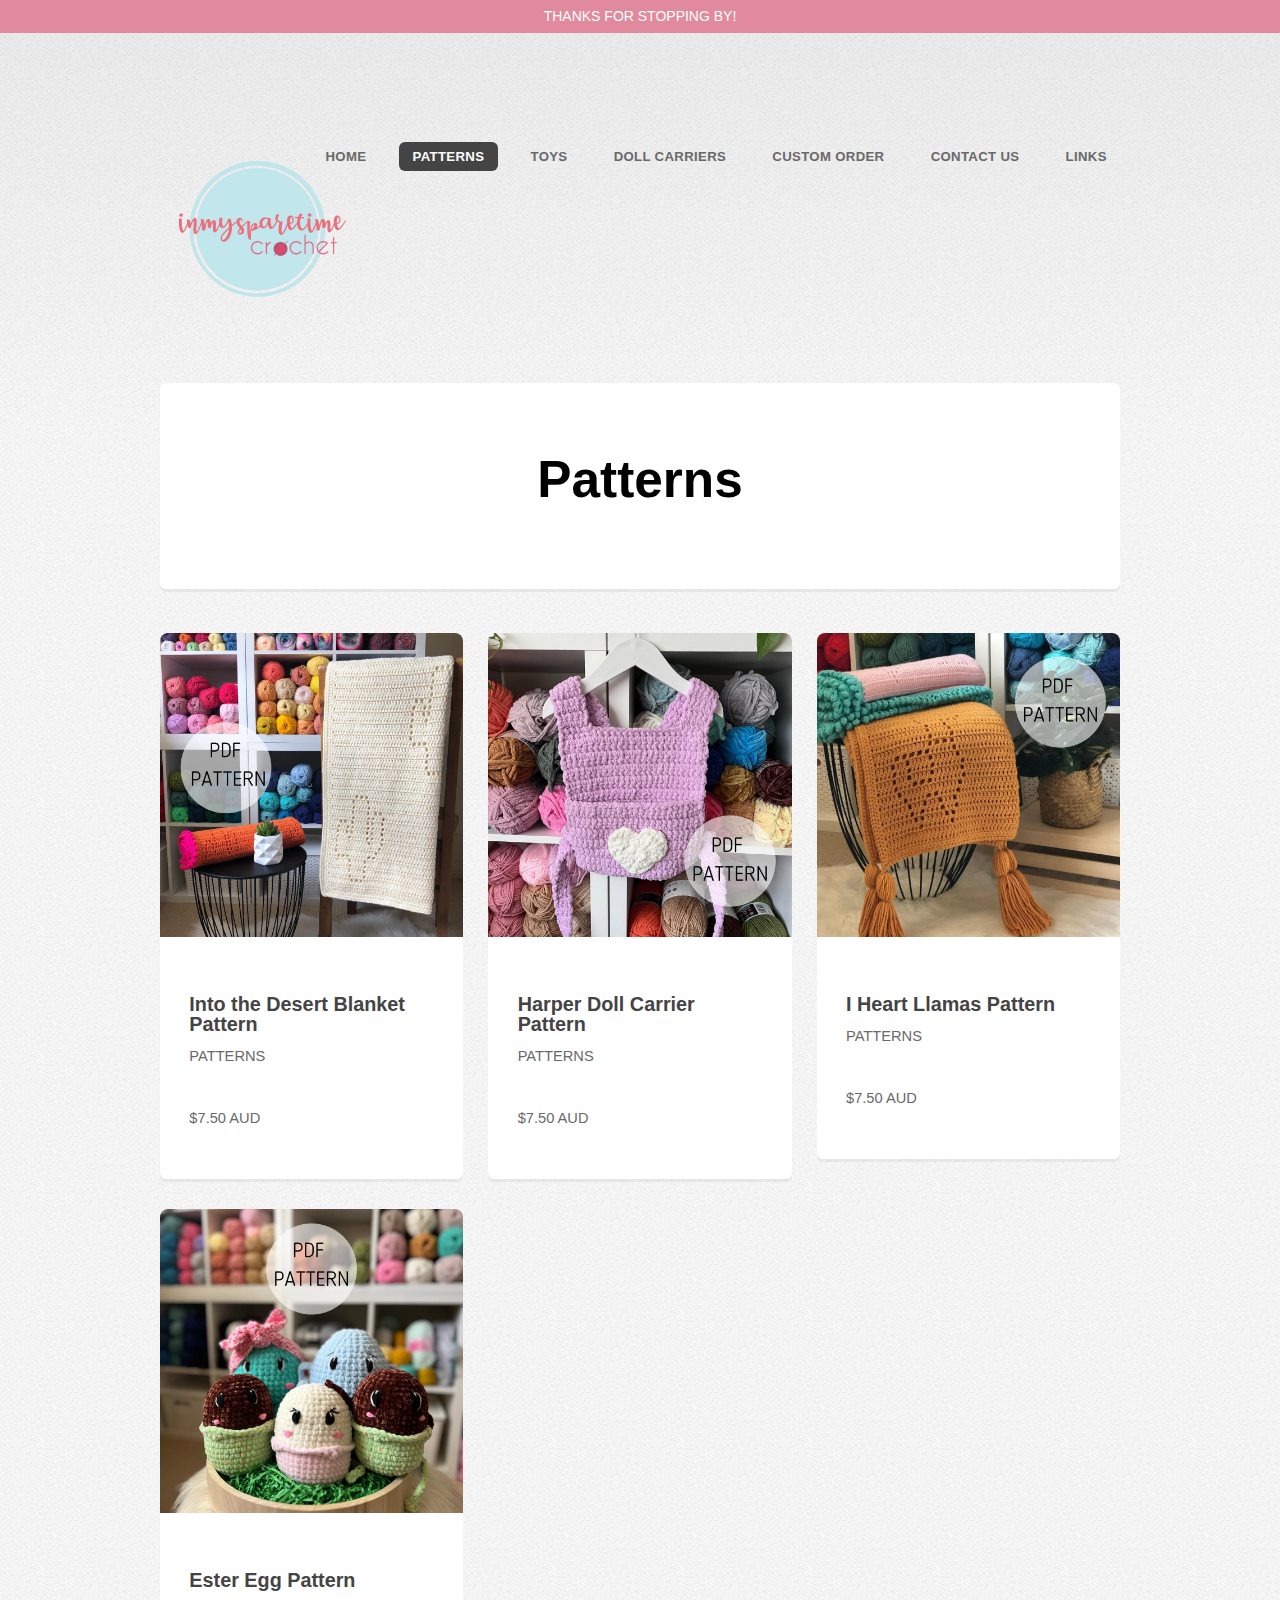
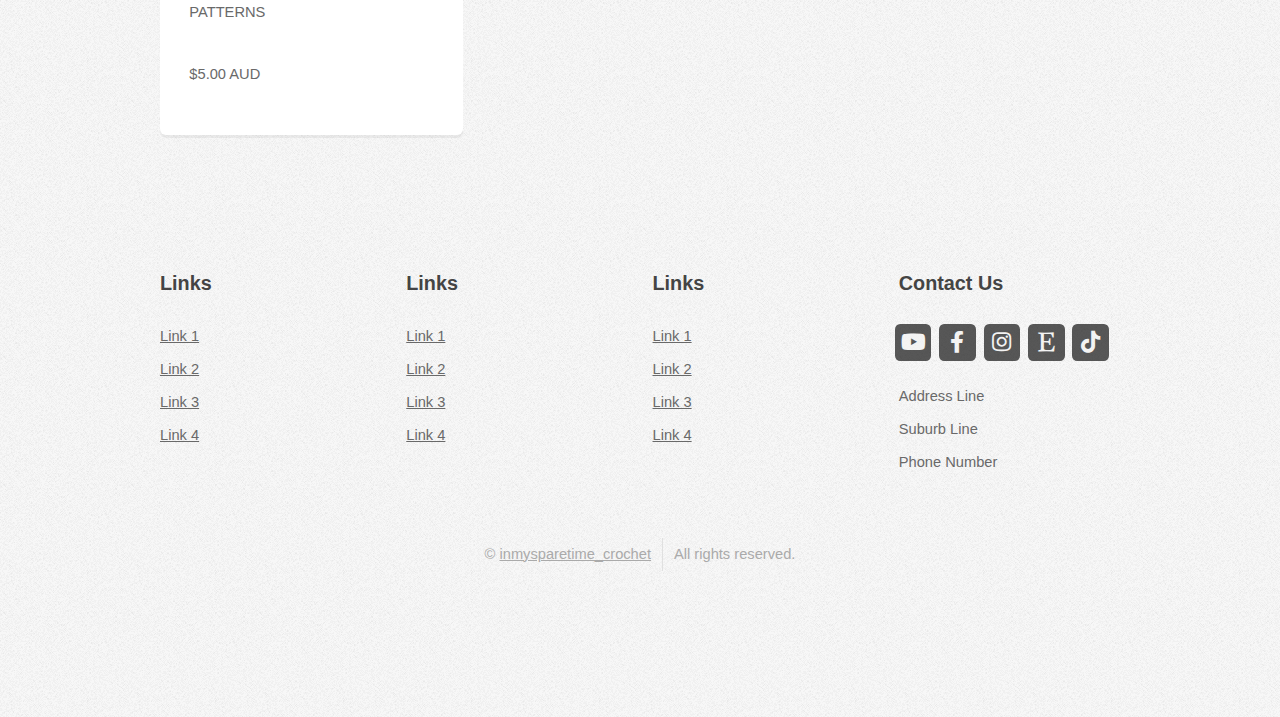
==== commit 744c39d9: "Add files via upload" ====
--- a/patterns.html
+++ b/patterns.html
@@ -1,95 +1,141 @@
 <!DOCTYPE HTML>
-<!--
-	Verti by HTML5 UP
-	html5up.net | @ajlkn
-	Free for personal and commercial use under the CCA 3.0 license (html5up.net/license)
--->
 <html>
-	<head>
-		<title>Verti by HTML5 UP</title>
-		<meta charset="utf-8" />
-		<meta name="viewport" content="width=device-width, initial-scale=1, user-scalable=no" />
-		<link rel="stylesheet" href="assets/css/main.css" />
-	</head>
-	<body class="is-preload no-sidebar">
-		<div id="page-wrapper">
-
-			<!-- Header -->
-				<div id="header-wrapper">
-					<header id="header" class="container">
-
-						<!-- Logo -->
-							<div id="logo">
-								<h1><a href="index.html">Verti</a></h1>
-								<span>by HTML5 UP</span>
-							</div>
-
-						<!-- Nav -->
-							<nav id="nav">
-								<ul>
-									<li><a href="index.html">Welcome</a></li>
-									<li>
-										<a href="#">Dropdown</a>
-										<ul>
-											<li><a href="#">Lorem ipsum dolor</a></li>
-											<li><a href="#">Magna phasellus</a></li>
-											<li>
-												<a href="#">Phasellus consequat</a>
-												<ul>
-													<li><a href="#">Lorem ipsum dolor</a></li>
-													<li><a href="#">Phasellus consequat</a></li>
-													<li><a href="#">Magna phasellus</a></li>
-													<li><a href="#">Etiam dolore nisl</a></li>
-												</ul>
-											</li>
-											<li><a href="#">Veroeros feugiat</a></li>
-										</ul>
-									</li>
-									<li><a href="left-sidebar.html">Left Sidebar</a></li>
-									<li><a href="right-sidebar.html">Right Sidebar</a></li>
-									<li class="current"><a href="no-sidebar.html">No Sidebar</a></li>
-								</ul>
-							</nav>
-
-					</header>
-				</div>
-
-			<!-- Main -->
-				<div id="main-wrapper">
-					<div class="container">
-						<div id="content">
-
-							<!-- Content -->
-								<article>
-
-									<h2>No Sidebar</h2>
-
-									<p>Phasellus quam turpis, feugiat sit amet ornare in, hendrerit in lectus.
-									Praesent semper mod quis eget mi. Etiam eu ante risus. Aliquam erat volutpat.
-									Aliquam luctus et mattis lectus sit amet pulvinar. Nam turpis nisi
-									consequat etiam lorem ipsum dolor sit amet nullam.</p>
-
-									<h3>More intriguing information</h3>
-									<p>Lorem ipsum dolor sit amet, consectetur adipiscing elit. Maecenas ac quam risus, at tempus
-									justo. Sed dictum rutrum massa eu volutpat. Quisque vitae hendrerit sem. Pellentesque lorem felis,
-									ultricies a bibendum id, bibendum sit amet nisl. Mauris et lorem quam. Maecenas rutrum imperdiet
-									vulputate. Nulla quis nibh ipsum, sed egestas justo. Morbi ut ante mattis orci convallis tempor.
-									Etiam a lacus a lacus pharetra porttitor quis accumsan odio. Sed vel euismod nisi. Etiam convallis
-									rhoncus dui quis euismod. Maecenas lorem tellus, congue et condimentum ac, ullamcorper non sapien.
-									Donec sagittis massa et leo semper a scelerisque metus faucibus. Morbi congue mattis mi.
-									Phasellus sed nisl vitae risus tristique volutpat. Cras rutrum commodo luctus.</p>
-
-									<p>Phasellus odio risus, faucibus et viverra vitae, eleifend ac purus. Praesent mattis, enim
-									quis hendrerit porttitor, sapien tortor viverra magna, sit amet rhoncus nisl lacus nec arcu.
-									Suspendisse laoreet metus ut metus imperdiet interdum aliquam justo tincidunt. Mauris dolor urna,
-									fringilla vel malesuada ac, dignissim eu mi. Praesent mollis massa ac nulla pretium pretium.
-									Maecenas tortor mauris, consectetur pellentesque dapibus eget, tincidunt vitae arcu.
-									Vestibulum purus augue, tincidunt sit amet iaculis id, porta eu purus.</p>
-
-								</article>
-
-						</div>
-					</div>
+<head>
+    <title>inmysparetime_crochet</title>
+    <meta charset="utf-8" />
+    <meta name="viewport" content="width=device-width, initial-scale=1, user-scalable=no" />
+    <link rel="stylesheet" href="assets/css/main.css" />
+    <style>
+        /* Custom style for the pink banner */
+        #thank-you-banner {
+            background-color: #e28a9d; /* Muted pink background */
+            color: white; /* White text */
+            text-align: center; /* Center the text */
+            padding: 0px 0; /* Padding for a nice look */
+            font-size: 14px; /* Font size */
+            position: relative; /* Positioning context */
+            z-index: 1000; /* Ensure it sits above other content */
+        }
+    </style>
+</head>
+<body class="is-preload homepage">
+    <div id="page-wrapper">
+
+        <!-- Small Pink Banner -->
+        <div id="thank-you-banner">
+            <p>THANKS FOR STOPPING BY!</p>
+        </div>
+
+        <!-- Header -->
+        <div id="header-wrapper">
+            <header id="header" class="container">
+
+                <!-- Logo -->
+                <div id="logo">
+					<a href="index.html"> <!-- Replace 'index.html' with your actual homepage URL -->
+						<img src="images/image1.png" alt="Logo" style="width: 200px; height: auto;" />
+					</a>
+                </div>
+
+                <!-- Nav -->
+                <nav id="nav">
+                    <ul>
+						<li><a href="index.html">HOME</a></li>
+						<li class="current"><a href="patterns.html">PATTERNS</a></li>
+						<li><a href="left-sidebar.html">TOYS</a></li>
+						<li><a href="left-sidebar.html">DOLL CARRIERS</a></li>
+						<li><a href="right-sidebar.html">CUSTOM ORDER</a></li>
+						<li><a href="no-sidebar.html">CONTACT US</a></li>
+						<li><a href="links.html">LINKS</a></li>
+                    </ul>
+                </nav>
+
+            </header>
+        </div>
+
+        <!-- Banner -->
+        <div id="banner-wrapper">
+            <div id="banner" class="box container">
+                <div class="row" style="display: flex; justify-content: center; align-items: center; height: 100%;">
+                    <div class="col-12 col-12-medium" style="text-align: center;">
+                        <h2 style="color: #000000;">Patterns</h2>
+                    </div>
+                </div>
+            </div>
+        </div>
+
+    </div>
+</body>
+</html>
+
+<!-- Features -->
+<div id="features-wrapper">
+    <div class="container">
+        <!-- First Row -->
+        <div class="row">
+            <div class="col-4 col-12-medium">
+                <!-- Box 1 -->
+                <section class="box feature">
+                    <a href="#" class="image featured"><img src="images/pic03.jpg" alt="" /></a>
+                    <div class="inner">
+                        <header>
+                            <h2>Into the Desert Blanket Pattern</h2>
+                            <p>PATTERNS</p>
+                        </header>
+                        <p>$7.50 AUD</p>
+                    </div>
+                </section>
+            </div>
+            <div class="col-4 col-12-medium">
+                <!-- Box 2 -->
+                <section class="box feature">
+                    <a href="#" class="image featured"><img src="images/image11.jpg" alt="" /></a>
+                    <div class="inner">
+                        <header>
+                            <h2>Harper Doll Carrier Pattern</h2>
+                            <p>PATTERNS</p>
+                        </header>
+                        <p>$7.50 AUD</p>
+                    </div>
+                </section>
+            </div>
+            <div class="col-4 col-12-medium">
+                <!-- Box 3 -->
+                <section class="box feature">
+                    <a href="#" class="image featured"><img src="images/image12.jpg" alt="" /></a>
+                    <div class="inner">
+                        <header>
+                            <h2>I Heart Llamas Pattern</h2>
+                            <p>PATTERNS</p>
+                        </header>
+                        <p>$7.50 AUD</p>
+                    </div>
+                </section>
+            </div>
+        </div>
+        
+        <!-- Gap using an empty div -->
+        <div style="height: 30px;"></div> <!-- Adjust the height as needed -->
+
+        <!-- Second Row -->
+        <div class="row">
+            <div class="col-4 col-12-medium">
+                <!-- Box 4 -->
+                <section class="box feature">
+                    <a href="#" class="image featured"><img src="images/image14.jpg" alt="" /></a>
+                    <div class="inner">
+                        <header>
+                            <h2>Ester Egg Pattern</h2>
+                            <p>PATTERNS</p>
+                        </header>
+                        <p>$5.00 AUD</p>
+                    </div>
+                </section>
+            </div>
+        </div>
+    </div>
+</div>
+
 				</div>
 
 			<!-- Footer -->
@@ -100,13 +146,12 @@
 
 								<!-- Links -->
 									<section class="widget links">
-										<h3>Random Stuff</h3>
+										<h3>Links</h3>
 										<ul class="style2">
-											<li><a href="#">Etiam feugiat condimentum</a></li>
-											<li><a href="#">Aliquam imperdiet suscipit odio</a></li>
-											<li><a href="#">Sed porttitor cras in erat nec</a></li>
-											<li><a href="#">Felis varius pellentesque potenti</a></li>
-											<li><a href="#">Nullam scelerisque blandit leo</a></li>
+											<li><a href="#">Link 1</a></li>
+											<li><a href="#">Link 2</a></li>
+											<li><a href="#">Link 3</a></li>
+											<li><a href="#">Link 4</a></li>
 										</ul>
 									</section>
 
@@ -115,13 +160,12 @@
 
 								<!-- Links -->
 									<section class="widget links">
-										<h3>Random Stuff</h3>
+										<h3>Links</h3>
 										<ul class="style2">
-											<li><a href="#">Etiam feugiat condimentum</a></li>
-											<li><a href="#">Aliquam imperdiet suscipit odio</a></li>
-											<li><a href="#">Sed porttitor cras in erat nec</a></li>
-											<li><a href="#">Felis varius pellentesque potenti</a></li>
-											<li><a href="#">Nullam scelerisque blandit leo</a></li>
+											<li><a href="#">Link 1</a></li>
+											<li><a href="#">Link 2</a></li>
+											<li><a href="#">Link 3</a></li>
+											<li><a href="#">Link 4</a></li>
 										</ul>
 									</section>
 
@@ -130,13 +174,12 @@
 
 								<!-- Links -->
 									<section class="widget links">
-										<h3>Random Stuff</h3>
+										<h3>Links</h3>
 										<ul class="style2">
-											<li><a href="#">Etiam feugiat condimentum</a></li>
-											<li><a href="#">Aliquam imperdiet suscipit odio</a></li>
-											<li><a href="#">Sed porttitor cras in erat nec</a></li>
-											<li><a href="#">Felis varius pellentesque potenti</a></li>
-											<li><a href="#">Nullam scelerisque blandit leo</a></li>
+											<li><a href="#">Link 1</a></li>
+											<li><a href="#">Link 2</a></li>
+											<li><a href="#">Link 3</a></li>
+											<li><a href="#">Link 4</a></li>
 										</ul>
 									</section>
 
@@ -144,18 +187,19 @@
 							<div class="col-3 col-6-medium col-12-small">
 
 								<!-- Contact -->
-									<section class="widget contact">
+									<section class="widget contact last">
 										<h3>Contact Us</h3>
 										<ul>
-											<li><a href="#" class="icon brands fa-twitter"><span class="label">Twitter</span></a></li>
-											<li><a href="#" class="icon brands fa-facebook-f"><span class="label">Facebook</span></a></li>
-											<li><a href="#" class="icon brands fa-instagram"><span class="label">Instagram</span></a></li>
-											<li><a href="#" class="icon brands fa-dribbble"><span class="label">Dribbble</span></a></li>
-											<li><a href="#" class="icon brands fa-pinterest"><span class="label">Pinterest</span></a></li>
-										</ul>
-										<p>1234 Fictional Road<br />
-										Nashville, TN 00000<br />
-										(800) 555-0000</p>
+											<li><a href="https://www.youtube.com/channel/UCx7_LePoS6bgQ4ymkjNpctQ" class="icon brands fa-youtube"><span class="label">YouTube</span></a></li>
+											<li><a href="https://www.facebook.com/inmysparetimecrochet" class="icon brands fa-facebook-f"><span class="label">Facebook</span></a></li>
+											<li><a href="https://instagram.com/inmysparetime_crochet" class="icon brands fa-instagram"><span class="label">Instagram</span></a></li>
+											<li><a href="https://inmysparetimecrochau.etsy.com/" class="icon brands fa-etsy"><span class="label">Etsy</span></a></li>
+											<li><a href="https://tiktok.com/@inmysparetimecrochet" class="icon brands fa-tiktok"><span class="label">TikTok</span></a></li>
+											
+										</ul>
+										<p>Address Line<br />
+										Suburb Line<br />
+										Phone Number</p>
 									</section>
 
 							</div>
@@ -164,7 +208,7 @@
 							<div class="col-12">
 								<div id="copyright">
 									<ul class="menu">
-										<li>&copy; Untitled. All rights reserved</li><li>Design: <a href="http://html5up.net">HTML5 UP</a></li>
+										<li>&copy; <a href="http://www.inmysparetimecrochet.com.au">inmysparetime_crochet</a></li><li>All rights reserved.</li>
 									</ul>
 								</div>
 							</div>
